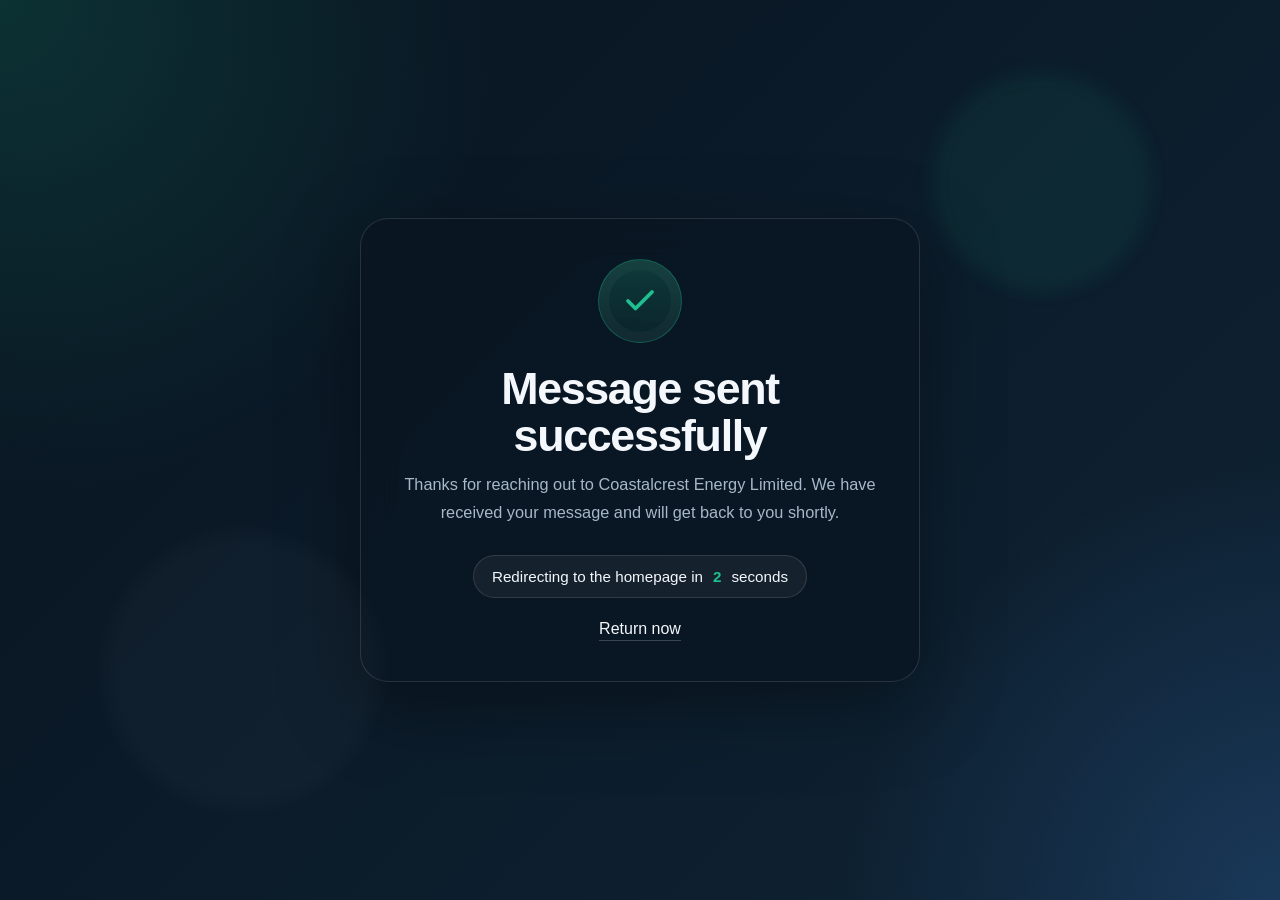
==== success.html @ 37201159 "form submit" ====
<!DOCTYPE html>
<html lang="en">
<head>
    <meta charset="UTF-8">
    <meta name="viewport" content="width=device-width, initial-scale=1.0">
    <meta http-equiv="refresh" content="3;url=index.html">
    <title>Message Sent | Coastalcrest Energy Limited</title>
    <style>
        :root {
            --bg: #08131f;
            --bg-accent: #0f2435;
            --card: rgba(10, 22, 35, 0.88);
            --line: rgba(255, 255, 255, 0.12);
            --text: #f4f7fb;
            --muted: #a6b8c9;
            --brand: #1fbf8f;
            --brand-soft: rgba(31, 191, 143, 0.18);
            --shadow: 0 24px 80px rgba(0, 0, 0, 0.35);
        }

        * {
            box-sizing: border-box;
        }

        body {
            margin: 0;
            min-height: 100vh;
            display: grid;
            place-items: center;
            font-family: "Segoe UI", Arial, sans-serif;
            color: var(--text);
            background:
                radial-gradient(circle at top left, rgba(31, 191, 143, 0.18), transparent 32%),
                radial-gradient(circle at bottom right, rgba(73, 149, 255, 0.18), transparent 28%),
                linear-gradient(135deg, var(--bg), var(--bg-accent));
            overflow: hidden;
        }

        body::before,
        body::after {
            content: "";
            position: fixed;
            inset: auto;
            border-radius: 999px;
            filter: blur(10px);
            opacity: 0.45;
            pointer-events: none;
        }

        body::before {
            width: 220px;
            height: 220px;
            top: 8%;
            right: 10%;
            background: var(--brand-soft);
        }

        body::after {
            width: 280px;
            height: 280px;
            bottom: 10%;
            left: 8%;
            background: rgba(255, 255, 255, 0.06);
        }

        .success-modal {
            width: min(92vw, 560px);
            padding: 40px 34px;
            border: 1px solid var(--line);
            border-radius: 28px;
            background: var(--card);
            box-shadow: var(--shadow);
            text-align: center;
            backdrop-filter: blur(18px);
            animation: lift-in 0.7s ease both;
        }

        .badge {
            width: 84px;
            height: 84px;
            margin: 0 auto 22px;
            border-radius: 50%;
            display: grid;
            place-items: center;
            background: linear-gradient(180deg, rgba(31, 191, 143, 0.22), rgba(31, 191, 143, 0.08));
            border: 1px solid rgba(31, 191, 143, 0.35);
            box-shadow: inset 0 0 0 10px rgba(255, 255, 255, 0.03);
        }

        .badge svg {
            width: 36px;
            height: 36px;
            fill: none;
            stroke: var(--brand);
            stroke-width: 2.5;
            stroke-linecap: round;
            stroke-linejoin: round;
        }

        h1 {
            margin: 0 0 12px;
            font-size: clamp(2rem, 4vw, 2.8rem);
            line-height: 1.05;
            letter-spacing: -0.03em;
        }

        p {
            margin: 0;
            color: var(--muted);
            font-size: 1.02rem;
            line-height: 1.7;
        }

        .countdown {
            margin-top: 28px;
            display: inline-flex;
            align-items: center;
            gap: 10px;
            padding: 12px 18px;
            border-radius: 999px;
            background: rgba(255, 255, 255, 0.05);
            border: 1px solid var(--line);
            color: var(--text);
            font-size: 0.95rem;
        }

        .countdown strong {
            color: var(--brand);
            min-width: 1ch;
        }

        .home-link {
            display: inline-block;
            margin-top: 22px;
            color: var(--text);
            text-decoration: none;
            border-bottom: 1px solid rgba(255, 255, 255, 0.2);
            padding-bottom: 2px;
        }

        @keyframes lift-in {
            from {
                opacity: 0;
                transform: translateY(24px) scale(0.98);
            }
            to {
                opacity: 1;
                transform: translateY(0) scale(1);
            }
        }
    </style>
</head>
<body>
    <main class="success-modal" aria-live="polite">
        <div class="badge" aria-hidden="true">
            <svg viewBox="0 0 24 24">
                <path d="M20 6 9 17l-5-5"></path>
            </svg>
        </div>
        <h1>Message sent successfully</h1>
        <p>Thanks for reaching out to Coastalcrest Energy Limited. We have received your message and will get back to you shortly.</p>
        <div class="countdown">Redirecting to the homepage in <strong id="countdown">3</strong> seconds</div>
        <div><a class="home-link" href="index.html">Return now</a></div>
    </main>

    <script>
        (function () {
            var countdown = document.getElementById('countdown');
            var seconds = 3;

            window.setInterval(function () {
                seconds -= 1;
                if (seconds <= 0) {
                    countdown.textContent = '0';
                    window.location.href = 'index.html';
                    return;
                }
                countdown.textContent = String(seconds);
            }, 1000);
        })();
    </script>
</body>
</html>
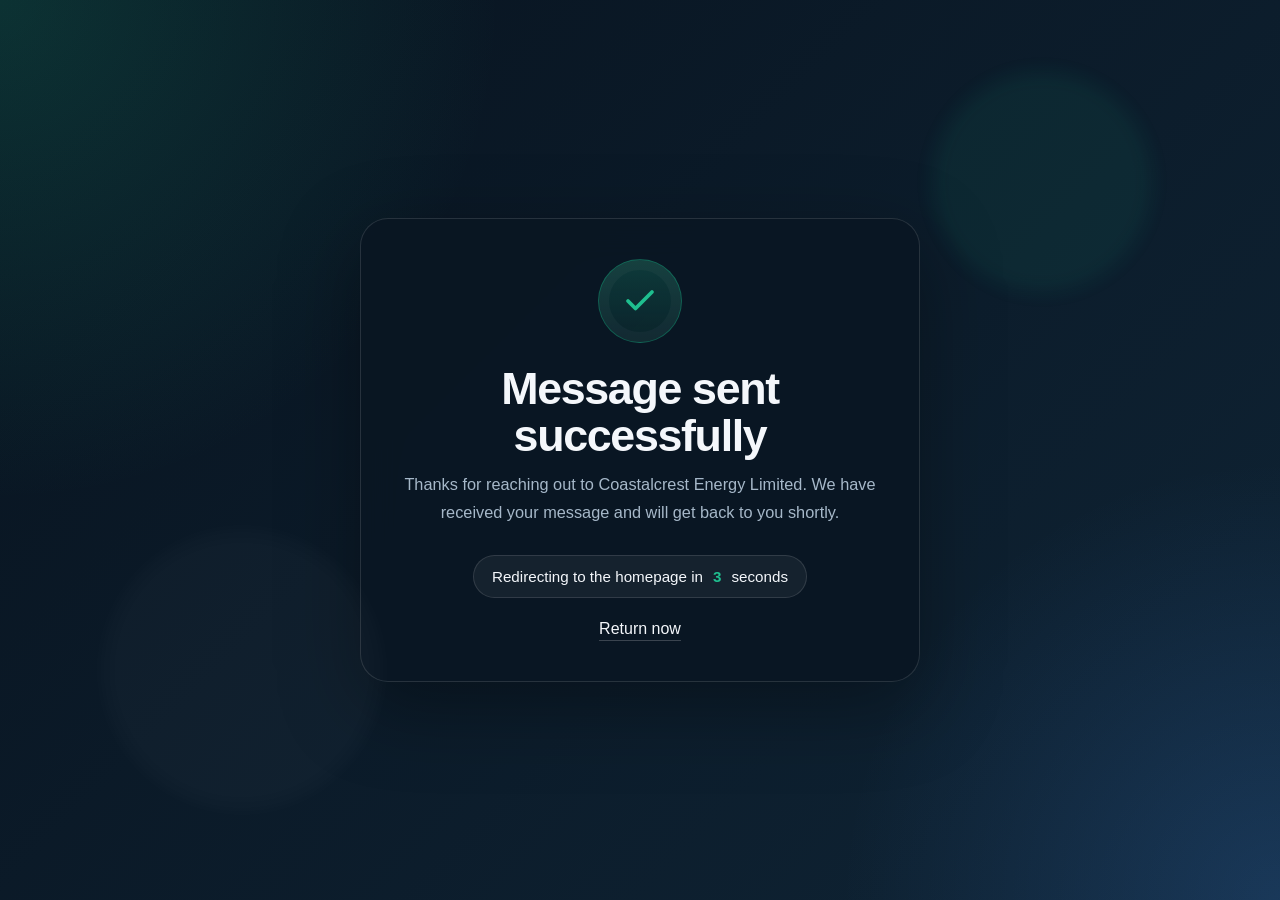
==== commit a0179eec: "updated homepage" ====
--- a/success.html
+++ b/success.html
@@ -5,6 +5,25 @@
     <meta name="viewport" content="width=device-width, initial-scale=1.0">
     <meta http-equiv="refresh" content="3;url=index.html">
     <title>Message Sent | Coastalcrest Energy Limited</title>
+    <meta name="robots" content="noindex, nofollow">
+    <meta name="description" content="Your message has been sent to Coastalcrest Energy Limited. You will be redirected back to the homepage shortly.">
+    <meta name="author" content="Coastalcrest Energy Limited">
+    <meta name="theme-color" content="#08131f">
+    <link rel="canonical" href="https://coastalcrestenergyltd.com/success.html">
+    <meta property="og:type" content="website">
+    <meta property="og:locale" content="en_NG">
+    <meta property="og:site_name" content="Coastalcrest Energy Limited">
+    <meta property="og:title" content="Message Sent | Coastalcrest Energy Limited">
+    <meta property="og:description" content="Your message has been sent to Coastalcrest Energy Limited. You will be redirected back to the homepage shortly.">
+    <meta property="og:url" content="https://coastalcrestenergyltd.com/success.html">
+    <meta property="og:image" content="https://coastalcrestenergyltd.com/images/logo.png">
+    <meta property="og:image:alt" content="Coastalcrest Energy Limited logo">
+    <meta name="twitter:card" content="summary_large_image">
+    <meta name="twitter:title" content="Message Sent | Coastalcrest Energy Limited">
+    <meta name="twitter:description" content="Your message has been sent to Coastalcrest Energy Limited. You will be redirected back to the homepage shortly.">
+    <meta name="twitter:image" content="https://coastalcrestenergyltd.com/images/logo.png">
+    <link rel="icon" type="image/png" href="images/favicon-white.png">
+    <link rel="shortcut icon" href="images/favicon-white.png">
     <style>
         :root {
             --bg: #08131f;
